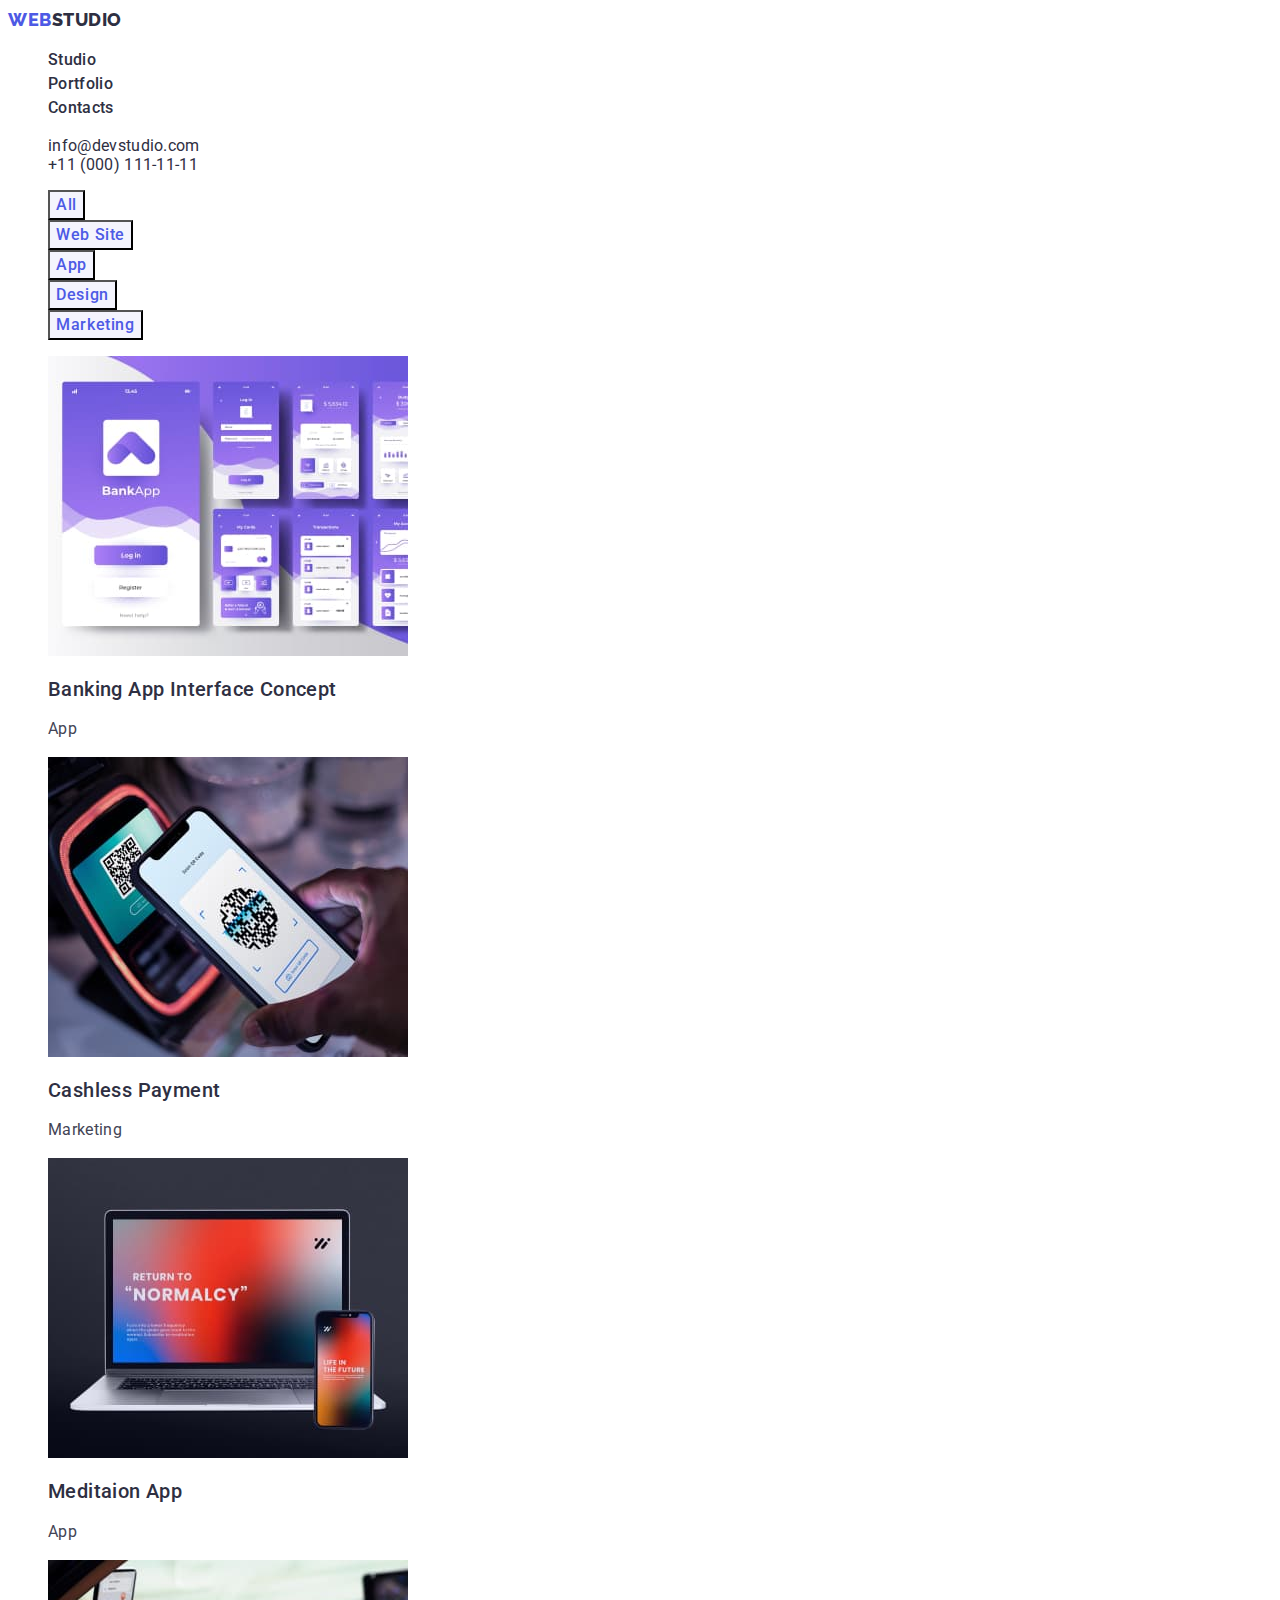
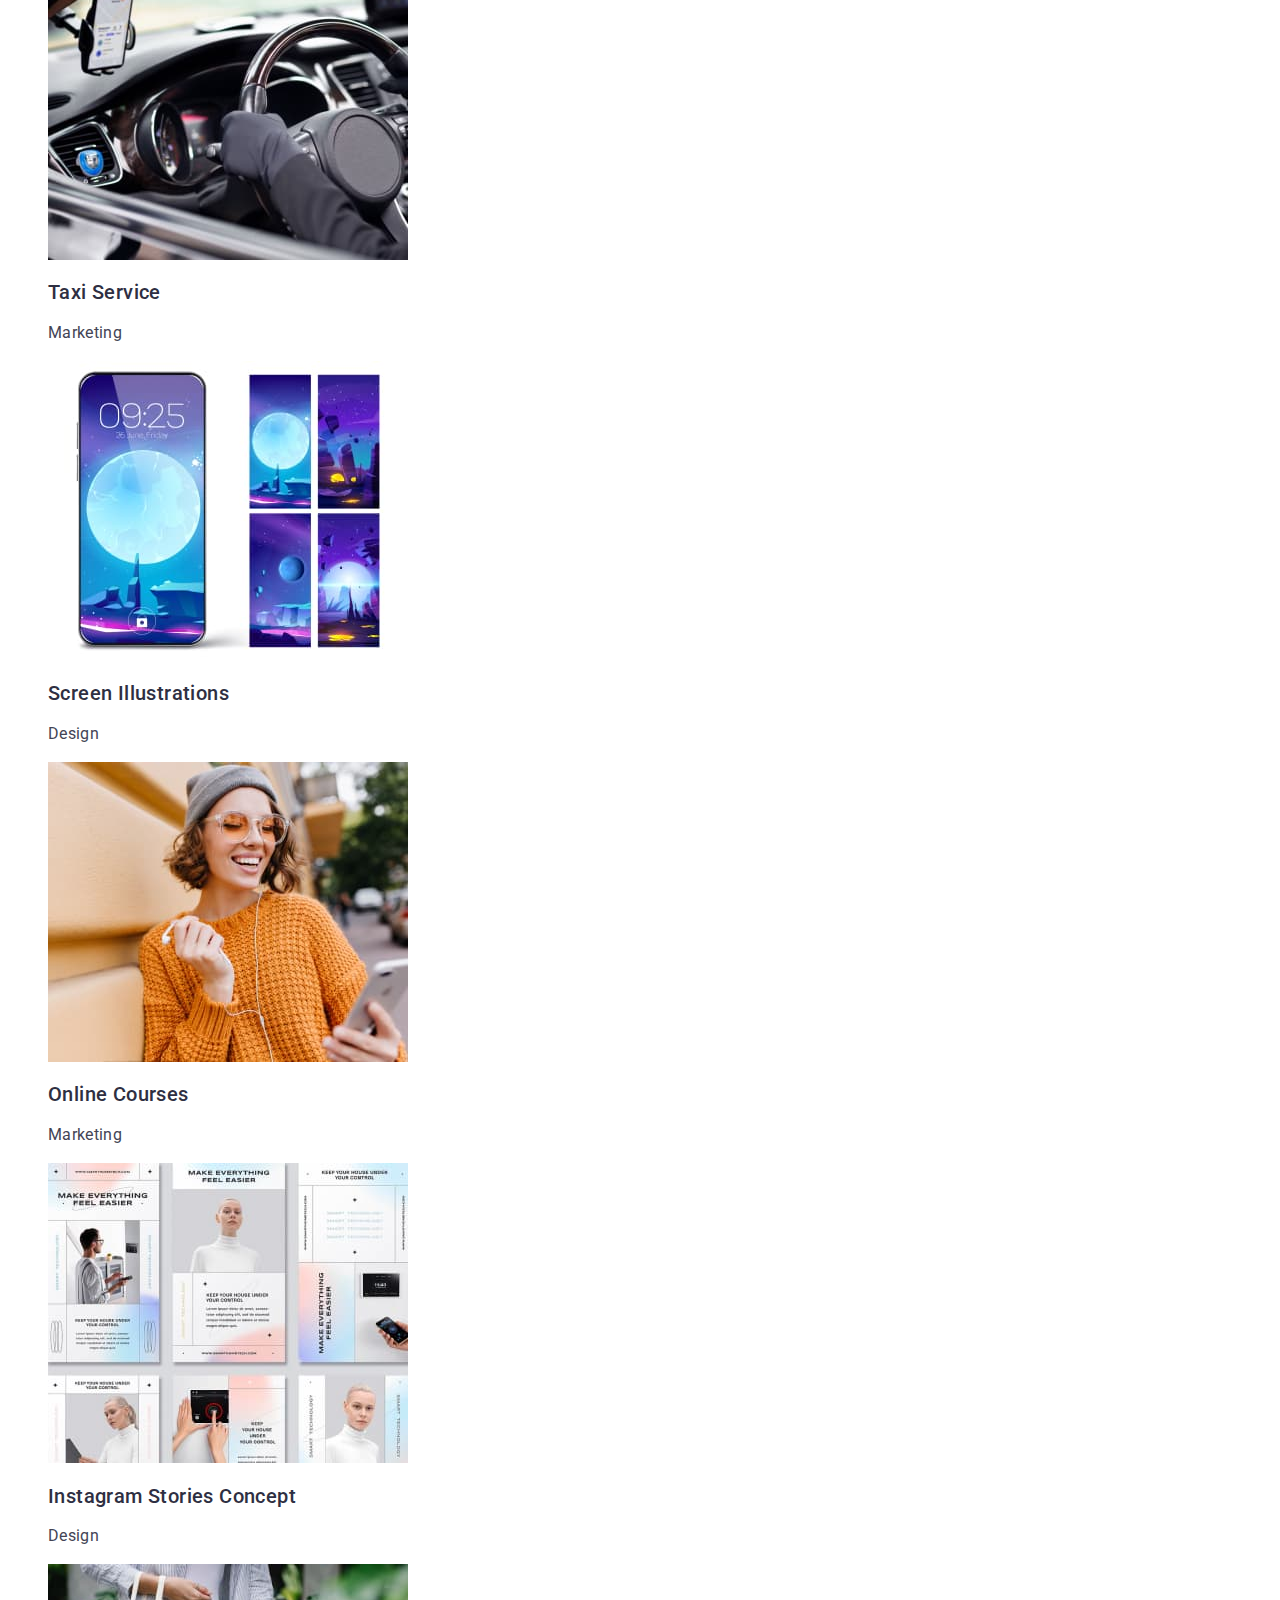
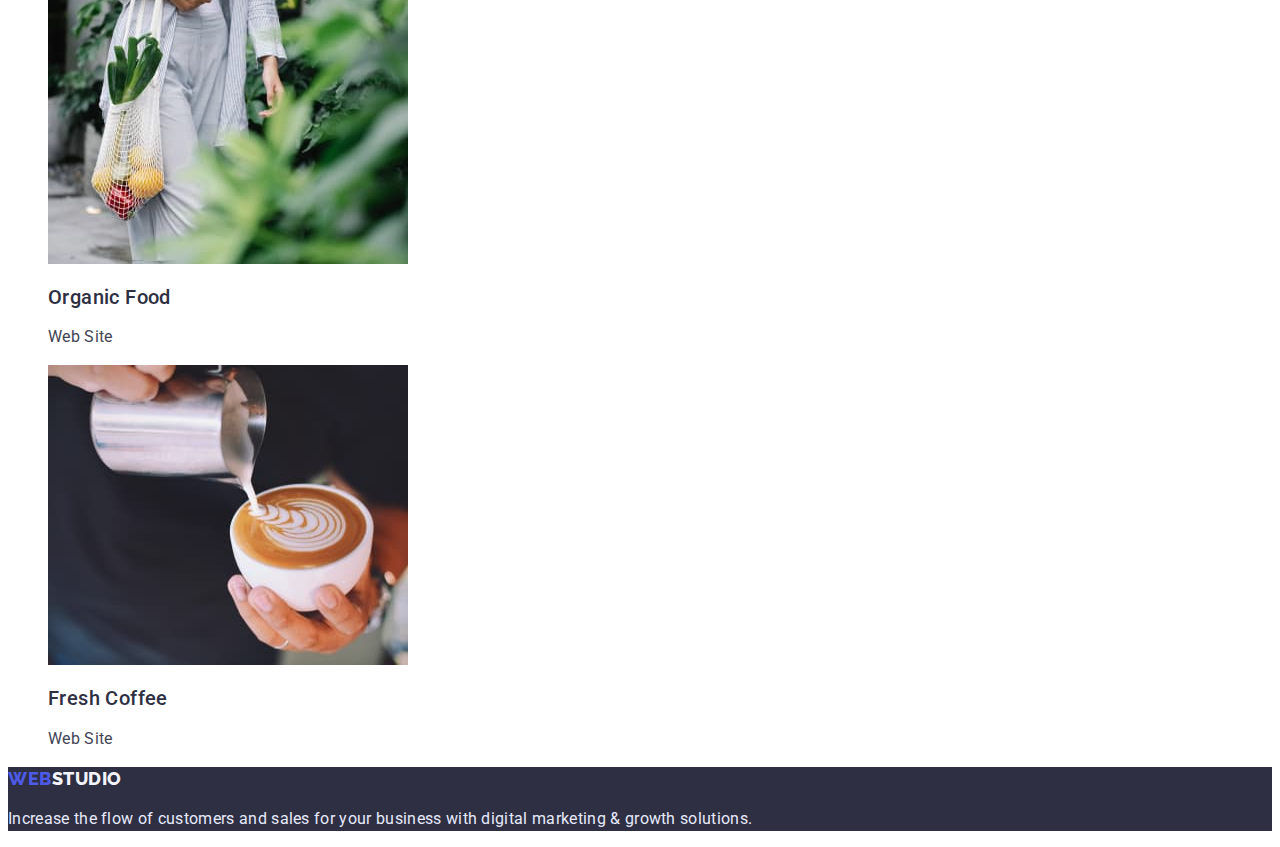
==== portfolio.html @ 3a4e5a86 "hw-2" ====
<!DOCTYPE html>
<html lang="en">

<head>
    <meta charset="UTF-8">
    <meta http-equiv="X-UA-Compatible" content="IE=edge">
    <meta name="viewport" content="width=device-width, initial-scale=1.0">
    <title>Portfolio</title>
    <link rel="preconnect" href="https://fonts.googleapis.com">
    <link rel="preconnect" href="https://fonts.gstatic.com" crossorigin>
    <link
        href="https://fonts.googleapis.com/css2?family=Raleway:wght@800&family=Roboto:wght@400;500;700;900&display=swap"
        rel="stylesheet">
    <link rel="stylesheet" href="./css/styles.css">
</head>

<body>
    <!-- Header -->
    <header>
        <!-- Navigation -->
        <nav class="page-header">
            <a class="logo-link link-none" href="./index.html"> Web<span class="logo-dark">Studio</span></a>
            <ul class="menu-nav list-none">
                <li class="menu-item">
                    <a class="menu-link link-none" href="./index.html">Studio</a>
                </li>
                <li class="menu-item">
                    <a class="menu-link link-none" href="./portfolio.html">Portfolio</a>
                </li>
                <li class="menu-item">
                    <a class="menu-link link-none" href="">Contacts</a>
                </li>
            </ul>
        </nav>
        <!-- Contacts information -->
        <address class="container-contacts">
            <ul class="contacts-list list-none">
                <li>
                    <a class="contacts-item link-none" href="mailto:info@devstudio.com">info@devstudio.com</a>
                </li>
                <li>
                    <a class="contacts-item link-none" href="tel:+110001111111">+11 (000) 111-11-11</a>
                </li>
            </ul>
        </address>
    </header>
    <!-- Main -->
    <main>
        <section class="container-portfolio">
            <h1 hidden>Portfolio of WebStudio</h1>
            <!-- Filter Buttons -->
            <ul class="filter-list list-none">
                <li class="filter-item"><button class="filter-btn" type="button">All</button></li>
                <li class="filter-item"><button class="filter-btn" type="button">Web Site</button></li>
                <li class="filter-item"><button class="filter-btn" type="button">App</button></li>
                <li class="filter-item"><button class="filter-btn" type="button">Design</button></li>
                <li class="filter-item"><button class="filter-btn" type="button">Marketing</button></li>
            </ul>
            <!-- Main content on the page -->
            <ul class="portfolio-list list-none">
                <li class="portfolio-item">
                    <a class="portfolio-link link-none" href="">
                        <img class="porfolio-img" src="./images/portfolio/img-8.jpg" alt="BankApp" width="360"
                            height="300">
                        <h2 class="porfolio-name suptitle">Banking App Interface Concept</h2>
                        <p class="portfolio-product text-body">App</p>
                    </a>
                </li>
                <li class="portfolio-item">
                    <a class="portfolio-link link-none" href="">
                        <img class="porfolio-img" src="./images/portfolio/img-7.jpg" alt="Non-cash payment" width="360"
                            height="300">
                        <h2 class="porfolio-name suptitle">Cashless Payment</h2>
                        <p class="portfolio-product text-body">Marketing</p>
                    </a>
                </li>
                <li class="portfolio-item">
                    <a class="portfolio-link link-none" href="">
                        <img class="porfolio-img" src="./images/portfolio/img-6.jpg" alt="App for meditaion" width="360"
                            height="300">
                        <h2 class="porfolio-name suptitle">Meditaion App</h2>
                        <p class="portfolio-product text-body">App</p>
                    </a>
                </li>
                <li class="portfolio-item">
                    <a class="portfolio-link link-none" href="">
                        <img class="porfolio-img" src="./images/portfolio/img-5.jpg" alt="Taxi" width="360"
                            height="300">
                        <h2 class="porfolio-name suptitle">Taxi Service</h2>
                        <p class="portfolio-product text-body">Marketing</p>
                    </a>
                </li>
                <li class="portfolio-item">
                    <a class="portfolio-link link-none" href="">
                        <img class="porfolio-img" src="./images/portfolio/img-4.jpg" alt="Illustrations on smartphone"
                            width="360" height="300">
                        <h2 class="porfolio-name suptitle">Screen Illustrations</h2>
                        <p class="portfolio-product text-body">Design</p>
                    </a>
                </li>
                <li class="portfolio-item">
                    <a class="portfolio-link link-none" href="">
                        <img class="porfolio-img" src="./images/portfolio/img-3.jpg" alt="Online study  anywhere"
                            width="360" height="300">
                        <h2 class="porfolio-name suptitle">Online Courses</h2>
                        <p class="portfolio-product text-body">Marketing</p>
                    </a>
                </li>
                <li class="portfolio-item">
                    <a class="portfolio-link link-none" href="">
                        <img class="porfolio-img" src="./images/portfolio/img-2.jpg" alt="Development for Instagram"
                            width="360" height="300">
                        <h2 class="porfolio-name suptitle">Instagram Stories Concept</h2>
                        <p class="portfolio-product text-body">Design</p>
                    </a>
                </li>
                <li class="portfolio-item">
                    <a class="portfolio-link link-none" href="">
                        <img class="porfolio-img" src="./images/portfolio/img-1.jpg" alt="Healthy food" width="360"
                            height="300">
                        <h2 class="porfolio-name suptitle">Organic Food</h2>
                        <p class="portfolio-product text-body">Web Site</p>
                    </a>
                </li>
                <li class="portfolio-item">
                    <a class="portfolio-link link-none" href="">
                        <img class="porfolio-img" src="./images/portfolio/img.jpg" alt="A cup of coffee" width="360"
                            height="300">
                        <h2 class="porfolio-name suptitle">Fresh Coffee</h2>
                        <p class="portfolio-product text-body">Web Site</p>
                    </a>
                </li>
            </ul>
        </section>
    </main>
    <!-- Footer -->
    <footer class="footer">
        <a class="logo-link link-none" href="./index.html">Web<span class="logo-light">Studio</span></a>
        <p class="footer-dscr text-body">Increase the flow of customers and sales for your business with digital
            marketing & growth
            solutions.
        </p>
    </footer>
</body>

</html>
---- css/styles.css ----
/* =======================CUSTOM============================= */
:root {
  --main-font-family: "Roboto", sans-serif;
  --logo-font-family: "Raleway", sans-serif;
  --brand-color: #4d5ae5;
  --hero-text-color: #ffffff;
  --primary-text-color: #2e2f42;
  --body-text-color: #434455;
  --main-background-color: #ffffff;
  --background-color-dark: #2e2f42;
  --section-background-color: #f4f4fd;
  --subtitle-background: #e7e9fc;
  --button-text-color: #ffffff;
  --accent-button-color: #404bbf;
  --filter-background-color: #f4f4fd;
}
/* =======================/CUSTOM============================= */

/* =======================GLOBAL SETTINGS====================*/
body {
  font-family: var(--main-font-family);
  color: var(--primary-text-color);
  background-color: var(--main-background-color);
}
/* =======================/GLOBAL SETTINGS====================*/

/* =====================COMPONENTS============================ */
.link-none {
  text-decoration: none;
}
.list-none {
  list-style: none;
}
.title-section {
  font-weight: 700;
  font-size: 36px;
  line-height: 1.11;
  letter-spacing: 0.02em;
  text-transform: capitalize;
  color: var(--primary-text-color);
}
.suptitle {
  font-weight: 500;
  font-size: 20px;
  line-height: 1.2;
  letter-spacing: 0.02em;
  color: var(--primary-text-color);
}
.text-body {
  font-size: 16px;
  line-height: 1.5;
  letter-spacing: 0.02em;
  color: var(--body-text-color);
}
/* =====================/COMPONENTS============================ */

/* ======================HEADER============================== */
.logo-link {
  font-family: var(--logo-font-family);
  font-weight: 800;
  font-size: 18px;
  line-height: 1.33;
  letter-spacing: 0.03em;
  text-transform: uppercase;
  color: var(--brand-color);
}
.logo-dark {
  color: var(--primary-text-color);
}
.logo-light {
  color: #f4f4fd;
}

.menu-link {
  font-weight: 500;
  font-size: 16px;
  line-height: 1.5;
  letter-spacing: 0.02em;
  color: currentColor;
}
.menu-link:hover,
.menu-link:focus,
.menu-link:active {
  color: var(--brand-color);
}

.contacts-item {
  font-weight: 400;
  font-style: normal;
  font-size: 16px;
  line-height: 1.5px;
  letter-spacing: 0.02em;
  color: currentColor;
}
.contacts-item:hover,
.contacts-item:focus {
  color: var(--brand-color);
}
/* ======================/HEADER============================== */

/* ======================HERO================================= */
.container-hero {
  background-color: var(--background-color-dark);
}

.hero-title {
  font-weight: 700;
  font-size: 56px;
  line-height: 1.07;
  letter-spacing: 0.02em;
  color: var(--hero-text-color);
}
.hero-btn {
  font-family: inherit;
  font-weight: 500;
  font-size: 16px;
  line-height: 1.5;
  letter-spacing: 0.04em;
  color: var(--button-text-color);
  background-color: var(--brand-color);
  cursor: pointer;
}
.hero-btn:hover,
.hero-btn:focus {
  background: var(--accent-button-color);
}
/* ======================/HERO================================= */

/* =======================SECTION ONE======================== */
/* =======================/SECTION ONE======================== */

/* =======================SECTION TWO======================== */

/* =======================/SECTION TWO======================== */

/* =======================SECTION TREE======================== */
.container-team {
  background-color: var(--section-background-color);
}
.team-cards {
  background-color: var(--main-background-color);
}
/* =======================/SECTION TREE======================== */

/* =========================FOOTER============================== */
.footer {
  background-color: var(--background-color-dark);
}
.footer-dscr {
  color: var(--subtitle-background);
}

/* =========================/FOOTER============================== */

/*+++++++++++++++++++++++++PAGE PORTFOLIO+++++++++++++++++++++++++ */

/* ======================BUTTONS FILTER=========================== */
.filter-btn {
  font-family: inherit;
  font-weight: 500;
  font-size: 16px;
  line-height: 1.5;
  letter-spacing: 0.04em;
  color: var(--brand-color);
  background-color: var(--filter-background-color);
  cursor: pointer;
}
.filter-btn:hover,
.filter-btn:focus {
  color: var(--button-text-color);
  background-color: var(--accent-button-color);
}
/* ======================/BUTTONS FILTER=========================== */

/* =======================MAIN CONTENT============================= */

/* =======================/MAIN CONTENT============================= */

/*+++++++++++++++++++++++++/PAGE PORTFOLIO+++++++++++++++++++++++++ */
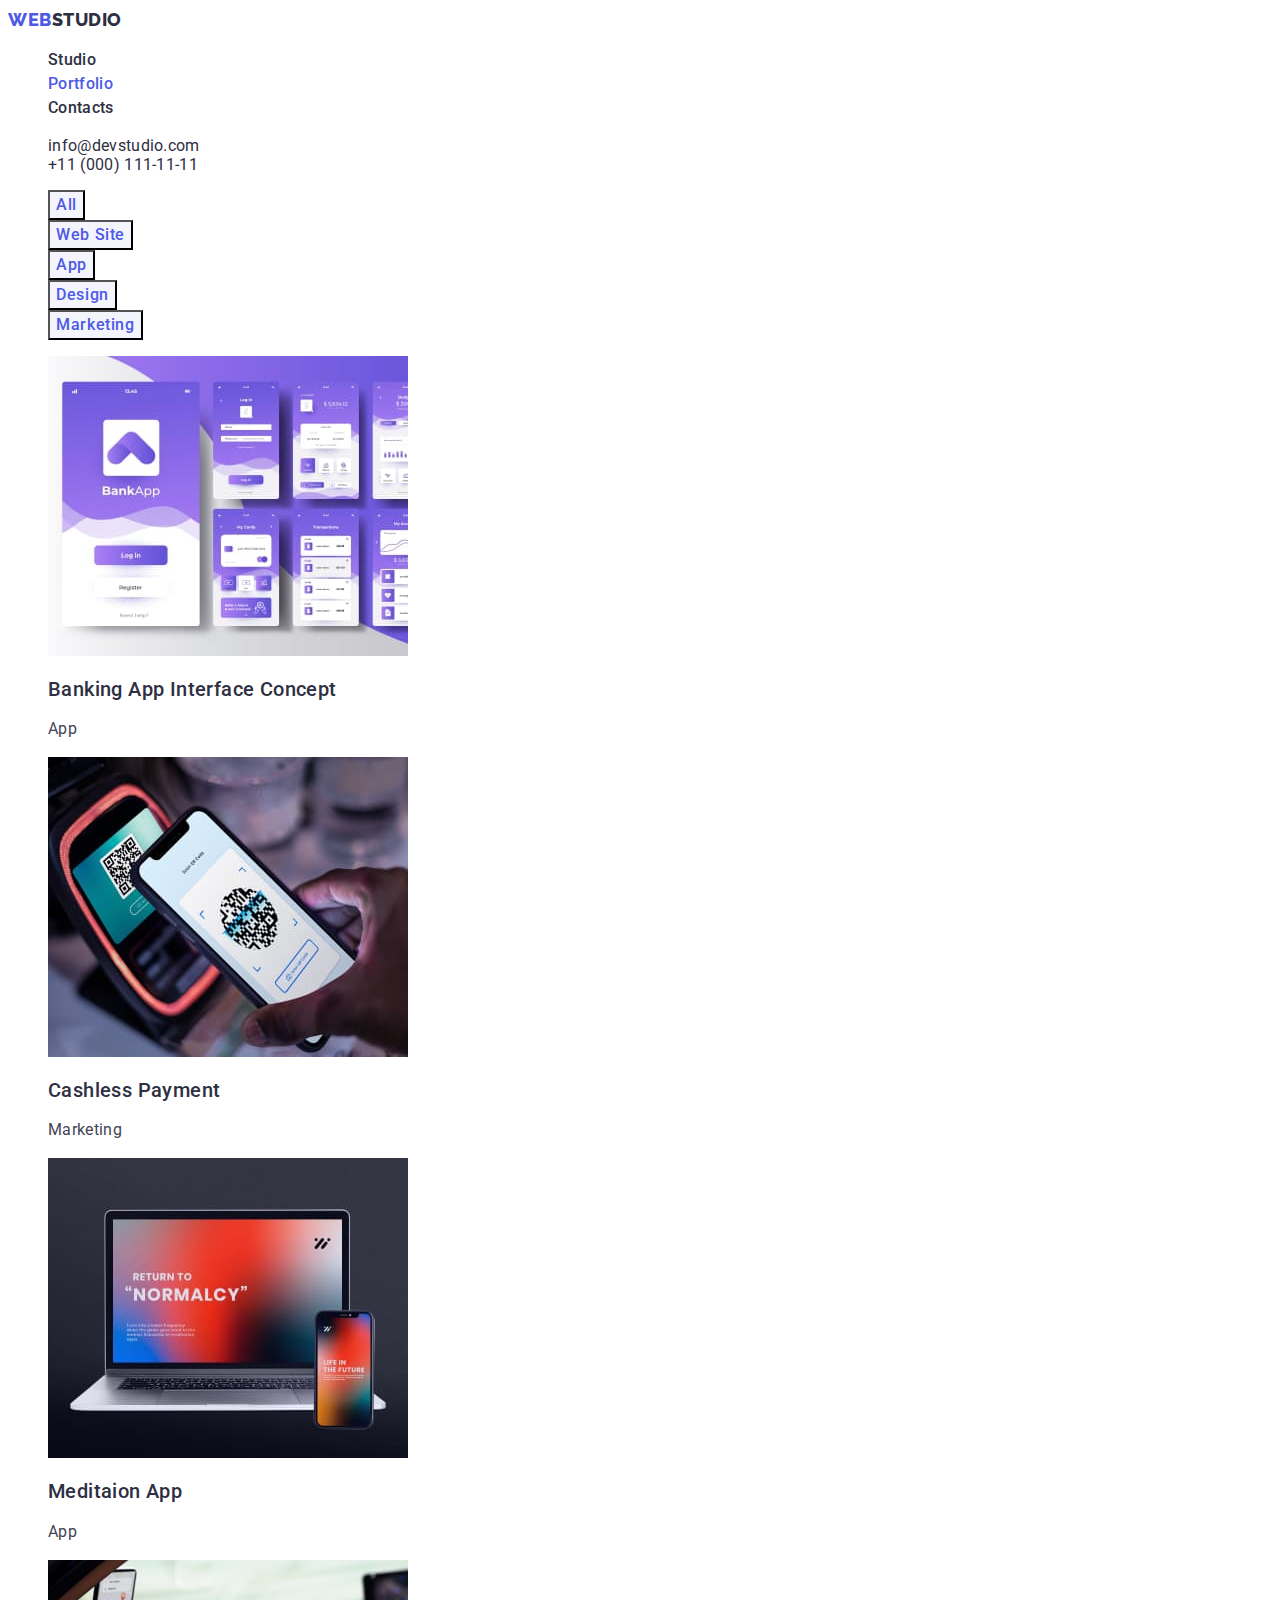
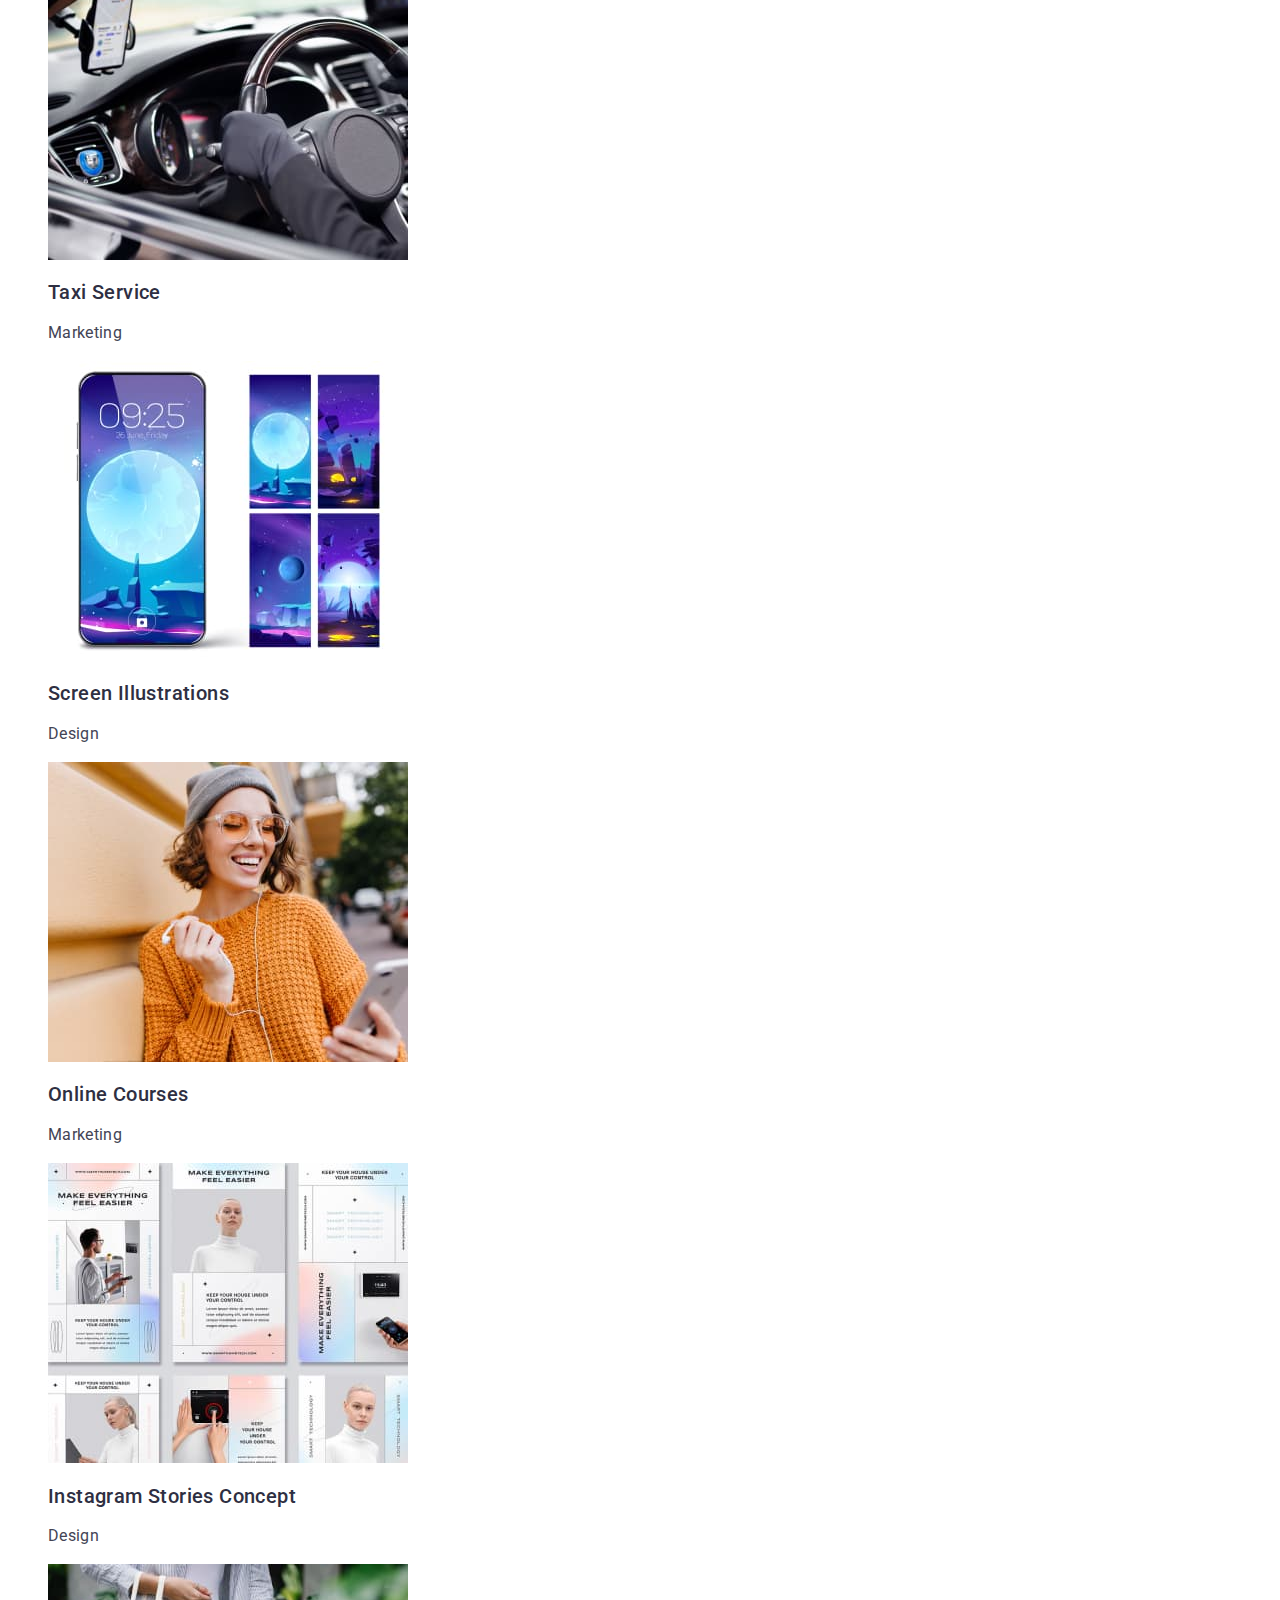
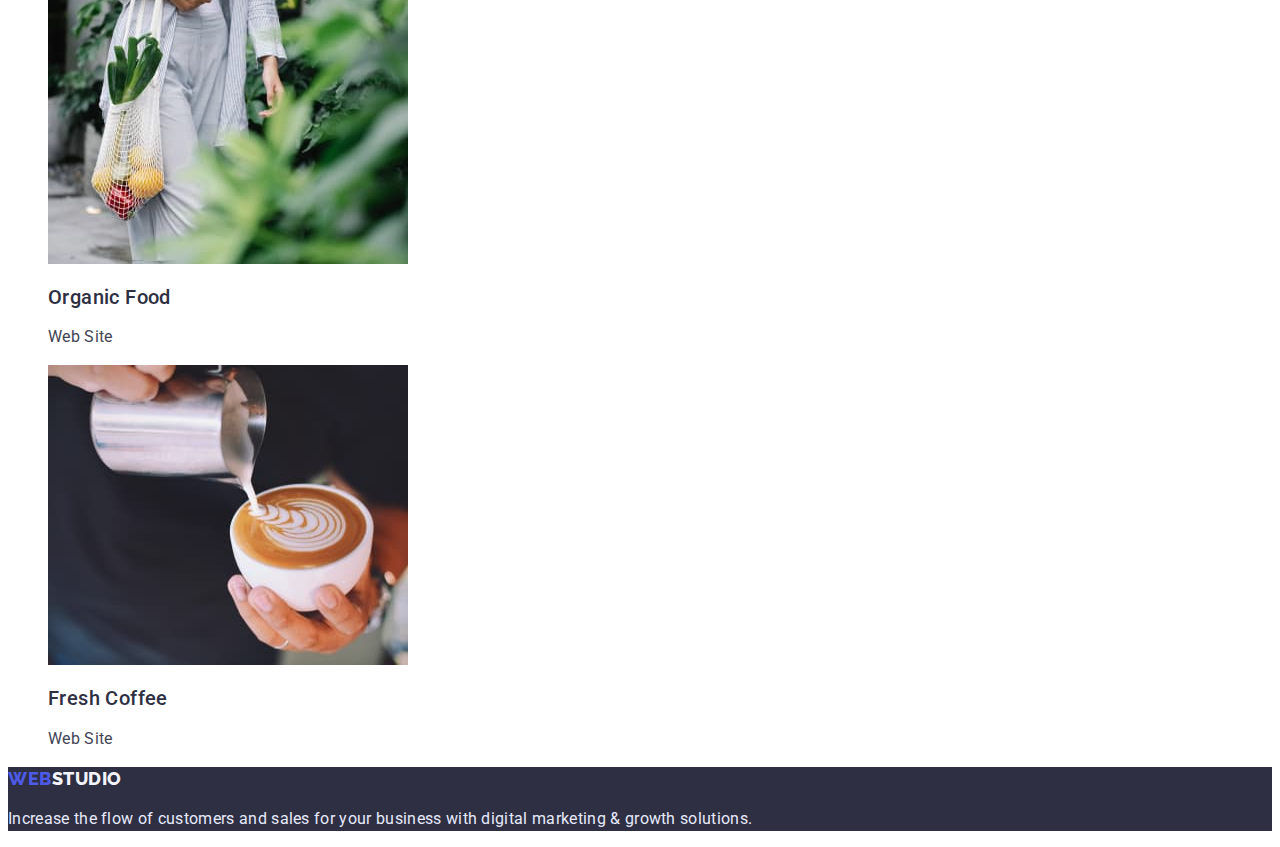
==== commit 1176bad8: "add current" ====
--- a/portfolio.html
+++ b/portfolio.html
@@ -18,14 +18,14 @@
     <!-- Header -->
     <header>
         <!-- Navigation -->
-        <nav class="page-header">
+        <nav class="header-nav">
             <a class="logo-link link-none" href="./index.html"> Web<span class="logo-dark">Studio</span></a>
             <ul class="menu-nav list-none">
                 <li class="menu-item">
                     <a class="menu-link link-none" href="./index.html">Studio</a>
                 </li>
                 <li class="menu-item">
-                    <a class="menu-link link-none" href="./portfolio.html">Portfolio</a>
+                    <a class="menu-link current link-none" href="./portfolio.html">Portfolio</a>
                 </li>
                 <li class="menu-item">
                     <a class="menu-link link-none" href="">Contacts</a>
--- a/css/styles.css
+++ b/css/styles.css
@@ -78,9 +78,13 @@
   letter-spacing: 0.02em;
   color: currentColor;
 }
+
+.header-nav .menu-link.current {
+  color: var(--brand-color);
+}
+
 .menu-link:hover,
-.menu-link:focus,
-.menu-link:active {
+.menu-link:focus {
   color: var(--brand-color);
 }
 
